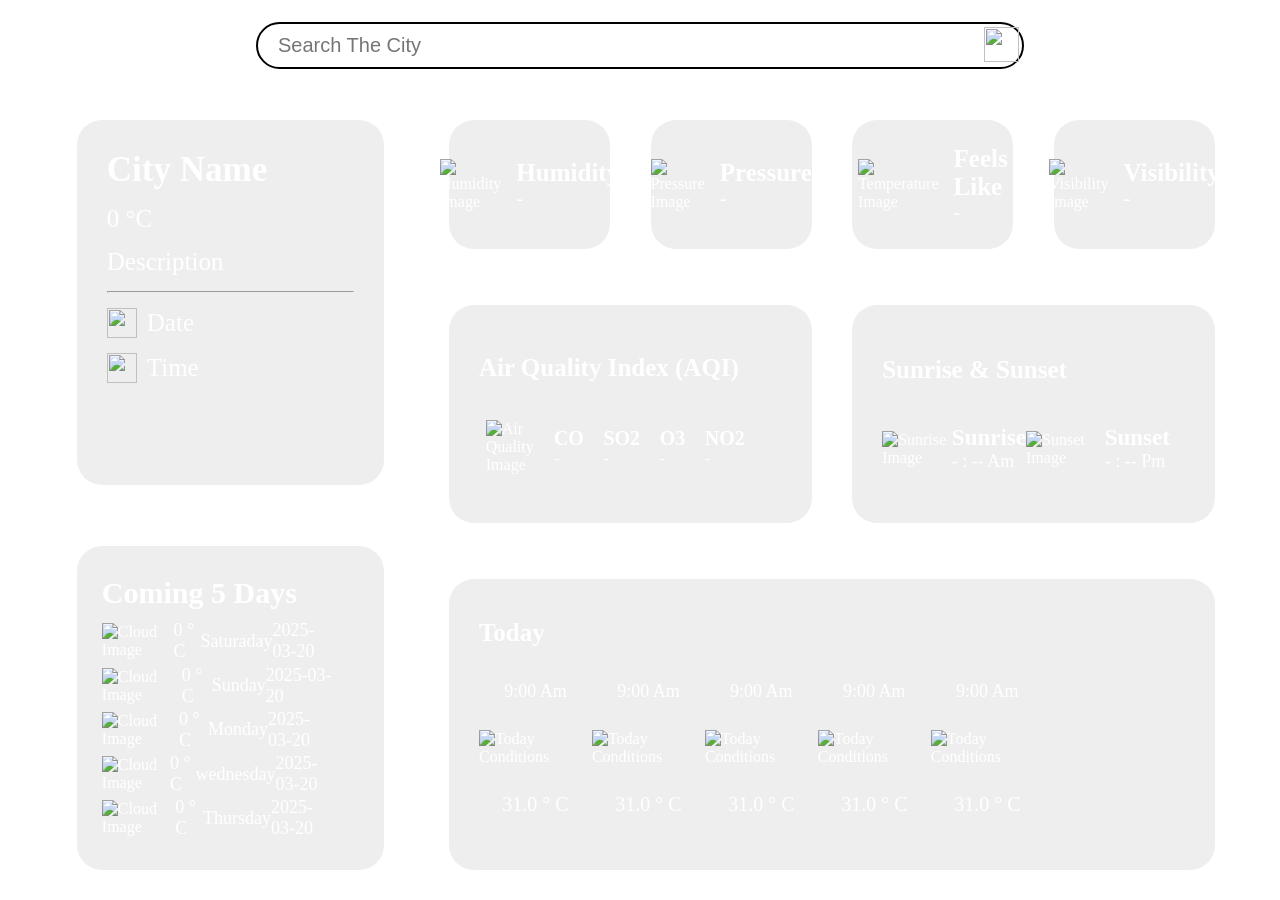
==== index.html @ bb6dbdc1 "Add files via upload" ====
<!DOCTYPE html>
<html lang="en">

<head>
    <meta charset="UTF-8">
    <meta name="viewport" content="width=device-width, initial-scale=1.0">
    <title>Weather Application</title>
    <link rel="stylesheet" href="style.css">
</head>

<body>
    <div class="navBar">
        <div class="searchBarContent">
            <input type="text" class="searchBar" placeholder="Search The City" id="inputField">
            <img src="./assets/search.png" class="searchIcon" id="searchButton">
        </div>
    </div>

    <div class="mainContent">
        <div class="leftContent">
            <div class="currentTemp">
                <h5 id="cityName">City Name</h5>
                <p id="temperature">0 &deg;C</p>
                <p id="description">Description</p>
                <hr>
                <div class="displayDate">
                    <img src="./assets/calendar.png" class="calendarIcon">
                    <p id="currentDate">Date</p>
                </div>
                <div class="displayTime">
                    <img src="./assets/time.png" class="clockIcon">
                    <p id="currentTime">Time</p>
                </div>
            </div>
            <div class="nextFiveDays">
                <div>
                    <h5>Coming 5 Days</h5>
                </div>
                <div class="fiveDaysDiv" id="forecastContainer">
                    <div class="fiveDays">
                        <div>
                            <img src="./assets/cloud.png" alt="Cloud Image" class="fiveDaysIcon">
                        </div>
                        <p>0 &deg; C</p>
                        <p>Saturaday</p>
                        <p>2025-03-20</p>
                    </div>
                    <div class="fiveDays">
                        <div>
                            <img src="./assets/cloud.png" alt="Cloud Image" class="fiveDaysIcon">
                        </div>
                        <p>0 &deg; C</p>
                        <p>Sunday</p>
                        <p>2025-03-20</p>
                    </div>
                    <div class="fiveDays">
                        <div>
                            <img src="./assets/cloud.png" alt="Cloud Image" class="fiveDaysIcon">
                        </div>
                        <p>0 &deg; C</p>
                        <p>Monday</p>
                        <p>2025-03-20</p>
                    </div>
                    <div class="fiveDays">
                        <div>
                            <img src="./assets/cloud.png" alt="Cloud Image" class="fiveDaysIcon">
                        </div>
                        <p>0 &deg; C</p>
                        <p>wednesday</p>
                        <p>2025-03-20</p>
                    </div>
                    <div class="fiveDays">
                        <div>
                            <img src="./assets/cloud.png" alt="Cloud Image" class="fiveDaysIcon">
                        </div>
                        <p>0 &deg; C</p>
                        <p>Thursday</p>
                        <p>2025-03-20</p>
                    </div>
                </div>
            </div>
        </div>


        <div class="rightContent">
            <div class="topSection">
                <div class="humidity topChilds">
                    <div>
                        <img src="./assets/flood.png" alt="Humidity Image" class="topChildIcons">
                    </div>
                    <div>
                        <h5>Humidity</h5>
                        <p id="displayHumidity">-</p>
                    </div>
                </div>
                <div class="pressure topChilds">
                    <div>
                        <img src="./assets/pressure.png" alt="Pressure Image" class="topChildIcons">
                    </div>
                    <div>
                        <h5>Pressure</h5>
                        <p id="displayPressure">-</p>
                    </div>
                </div>
                <div class="feelsLike topChilds">
                    <div>
                        <img src="./assets/hot.png" alt="Temperature Image" class="topChildIcons">
                    </div>
                    <div>
                        <h5>Feels Like</h5>
                        <p id="displayFeelsLike">-</p>
                    </div>
                </div>
                <div class="visiblity topChilds">
                    <div>
                        <img src="./assets/eye.png" alt="Visibility Image" class="topChildIcons">
                    </div>
                    <div>
                        <h5>Visibility</h5>
                        <p id="displayVisibility">-</p>
                    </div>
                </div>
            </div>

            <div class="midSection">
                <div class="airQuality midChilds">
                    <div>
                        <h5>Air Quality Index (AQI)</h5>
                    </div>
                    <div class="airQualityDiv">
                        <div class="airQualityIconDiv">
                            <img src="assets/wind.png" alt="Air Quality Image" class="midChildIcons">
                        </div>
                        <div class="airQualitySections">
                            <div>
                                <h6>CO</h6>
                                <p id="displayCO">-</p>
                            </div>
                            <div>
                                <h6>SO2</h6>
                                <p id="displaySO2">-</p>
                            </div>
                            <div>
                                <h6>O3</h6>
                                <p id="displayO3">-</p>
                            </div>
                            <div>
                                <h6>NO2</h6>
                                <p id="displayNO2">-</p>
                            </div>
                        </div>
                    </div>
                </div>

                <div class="sunCondition midChilds">
                    <div>
                        <h5>Sunrise & Sunset</h5>
                    </div>
                    <div class="sunConditionsDiv">
                        <div class="sunRiseDiv">
                            <div>
                                <img src="./assets/sun.png" alt="Sunrise Image" class="sunIcon">
                            </div>
                            <div>
                                <h6>Sunrise</h6>
                                <p id="displaySunriseTime">- : -- Am</p>
                            </div>
                        </div>
                        <div class="sunSetDiv">
                            <div>
                                <img src="./assets/moon.png" alt="Sunset Image" class="moonIcon">
                            </div>
                            <div>
                                <h6>Sunset</h6>
                                <p id="displaySunsetTime">- : -- Pm</p>
                            </div>
                        </div>
                    </div>
                </div>
            </div>

            <div class="bottomSection">
                <div class="today">
                    <div>
                        <h5>Today</h5>
                    </div>
                    <div class="todayDiv" id="todayTempContainer">
                        <div class="todayRow">
                            <p class="timeDisp">9:00 Am</p>
                            <div>
                                <img src="./assets/cloudy.png" alt="Today Conditions" class="todayIcon">
                            </div>
                            <p class="tempDisp">31.0 &deg; C</p>
                        </div>
                        <div class="todayRow">
                            <p class="timeDisp">9:00 Am</p>
                            <div>
                                <img src="./assets/cloudy.png" alt="Today Conditions" class="todayIcon">
                            </div>
                            <p class="tempDisp">31.0 &deg; C</p>
                        </div>
                        <div class="todayRow">
                            <p class="timeDisp">9:00 Am</p>
                            <div>
                                <img src="./assets/cloudy.png" alt="Today Conditions" class="todayIcon">
                            </div>
                            <p class="tempDisp">31.0 &deg; C</p>
                        </div>
                        <div class="todayRow">
                            <p class="timeDisp">9:00 Am</p>
                            <div>
                                <img src="./assets/cloudy.png" alt="Today Conditions" class="todayIcon">
                            </div>
                            <p class="tempDisp">31.0 &deg; C</p>
                        </div>
                        <div class="todayRow">
                            <p class="timeDisp">9:00 Am</p>
                            <div>
                                <img src="./assets/cloudy.png" alt="Today Conditions" class="todayIcon">
                            </div>
                            <p class="tempDisp">31.0 &deg; C</p>
                        </div>
                    </div>
                </div>
            </div>
        </div>
    </div>


    <script src="script.js"></script>
</body>

</html>
---- style.css ----
* {
    margin: 0px;
    padding: 0px;
    box-sizing: border-box;
}

body {
    background-image: url("./assets/background.jpeg");
    background-repeat: no-repeat;
    background-position: center;
    background-attachment: fixed;
    background-size: cover;
}

.navBar {
    height: 10vh;
    display: flex;
    align-items: center;
    justify-content: center;
}

.searchBarContent {
    width: 60%;
    position: relative;
}

input {
    border-radius: 25px;
    width: 100%;
    padding: 10px 20px;
    font-size: 20px;
    border: 2px solid black;
}

.searchIcon {
    position: absolute;
    top: 5px;
    right: 5px;
    width: 35px;
    height: 35px;
}

.searchIcon:hover {
    cursor: pointer;
}

.mainContent {
    height: 90vh;
    display: flex;
    color: white;
}

.leftContent {
    width: 30%;
    display: flex;
    flex-direction: column;
    align-items: end;
    justify-content: space-around;
}

.currentTemp {
    width: 80%;
    height: 45%;
    background-color: rgba(212, 212, 212, 0.4);
    border-radius: 25px;
    backdrop-filter: blur(15px);
    padding: 30px;
    display: flex;
    flex-direction: column;
    gap: 15px;
}

.currentTemp h5 {
    font-size: 35px;
}

.currentTemp p {
    font-size: 25px;
}

.displayDate {
    display: flex;
    align-items: center;
    gap: 10px;
}

.calendarIcon {
    width: 30px;
    height: 30px;
}

.displayTime {
    display: flex;
    align-items: center;
    gap: 10px;
}

.clockIcon {
    width: 30px;
    height: 30px;
}


.nextFiveDays {
    width: 80%;
    height: 40%;
    background-color: rgba(212, 212, 212, 0.4);
    border-radius: 25px;
    backdrop-filter: blur(15px);
    padding: 25px;
    display: flex;
    flex-direction: column;
    justify-content: space-around;
}

.fiveDaysIcon {
    width: 25px;
    height: 25px;
}

.nextFiveDays h5 {
    font-size: 30px;
}

.fiveDaysDiv {
    width: 90%;
    height: 80%;
    display: flex;
    flex-direction: column;
    justify-content: space-between;
}

.fiveDays {
    display: flex;
    align-items: center;
    justify-content: space-between;
}

.fiveDays p {
    font-size: 18px;
}

.rightContent {
    width: 70%;
    display: flex;
    align-items: center;
    justify-content: space-around;
    flex-direction: column;
}

.topSection {
    width: 90%;
    height: 20%;
    display: flex;
    align-items: center;
    justify-content: space-around;
}

.topChilds {
    height: 80%;
    width: 20%;
    background-color: rgba(212, 212, 212, 0.4);
    border-radius: 25px;
    padding: 15px;
    display: flex;
    align-items: center;
    justify-content: center;
    gap: 15px;
}


.topChildIcons {
    width: 35px;
    height: 35px;
}

.topChilds h5 {
    font-size: 25px;
}

.topChilds p {
    font-size: 20px;
}


.midSection {
    height: 30%;
    width: 90%;
    display: flex;
    align-items: center;
    justify-content: space-around;
}

.midChilds {
    width: 45%;
    height: 90%;
    background-color: rgba(212, 212, 212, 0.4);
    border-radius: 25px;
    padding: 30px;
}

.midChilds h5 {
    font-size: 25px;
}

.airQuality {
    display: flex;
    align-items: start;
    justify-content: space-around;
    flex-direction: column;
}

.airQualityDiv {
    display: flex;
    align-items: center;
    justify-content: space-around;
    width: 90%;
}

.airQualityIconDiv {
    width: 20%;
}

.airQualityDiv img {
    width: 50px;
    height: 50px;
}

.airQualitySections {
    width: 70%;
    display: flex;
    align-items: center;
    justify-content: space-between;
}

.airQualitySections h6 {
    font-size: 20px;
}

.airQualitySections p {
    font-size: 16px;
}

.sunCondition {
    display: flex;
    align-items: start;
    justify-content: space-around;
    flex-direction: column;
}

.sunConditionsDiv {
    width: 95%;
    display: flex;
    align-items: center;
    justify-content: space-between;
}

.sunConditionsDiv h6 {
    font-size: 23px;
}

.sunConditionsDiv p {
    font-size: 18px;
}

.sunRiseDiv {
    width: 50%;
    display: flex;
    align-items: center;
    justify-content: space-around;
}

.sunRiseDiv img {
    width: 65px;
    height: 65px;
}

.sunSetDiv {
    width: 50%;
    display: flex;
    align-items: center;
    justify-content: space-around;
}

.sunSetDiv img {
    width: 65px;
    height: 65px;
}


.bottomSection {
    height: 40%;
    width: 90%;
    display: flex;
    align-items: center;
    justify-content: center;
}

.today {
    height: 90%;
    width: 95%;
    padding: 30px;
    background-color: rgba(212, 212, 212, 0.4);
    border-radius: 25px;
    display: flex;
    align-items: start;
    flex-direction: column;
    justify-content: space-around;
}


.today h5 {
    font-size: 25px;
}

.todayDiv {
    display: flex;
    align-items: center;
    justify-content: space-around;
    height: 70%;
    width: 80%;
}

.todayRow {
    height: 100%;
    display: flex;
    align-items: center;
    justify-content: space-around;
    flex-direction: column;
}

.todayRow img {
    width: 40px;
    height: 40px;
}

.timeDisp {
    font-size: 18px;
}

.tempDisp {
    font-size: 20px;
}
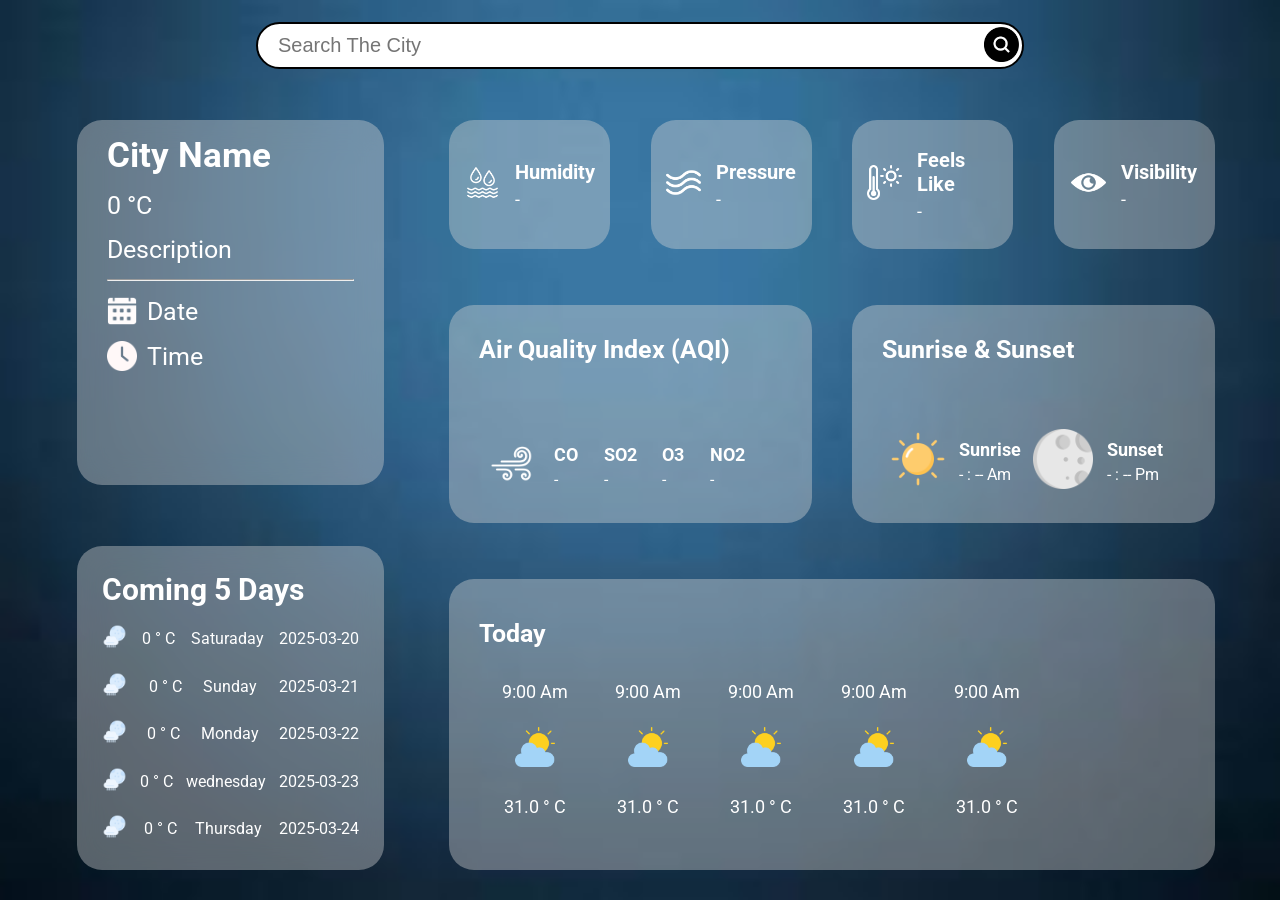
==== commit aeaebd9a: "Initial commit" ====
--- a/index.html
+++ b/index.html
@@ -1,233 +1,236 @@
-<!DOCTYPE html>
-<html lang="en">
-
-<head>
-    <meta charset="UTF-8">
-    <meta name="viewport" content="width=device-width, initial-scale=1.0">
-    <title>Weather Application</title>
-    <link rel="stylesheet" href="style.css">
-</head>
-
-<body>
-    <div class="navBar">
-        <div class="searchBarContent">
-            <input type="text" class="searchBar" placeholder="Search The City" id="inputField">
-            <img src="./assets/search.png" class="searchIcon" id="searchButton">
-        </div>
-    </div>
-
-    <div class="mainContent">
-        <div class="leftContent">
-            <div class="currentTemp">
-                <h5 id="cityName">City Name</h5>
-                <p id="temperature">0 &deg;C</p>
-                <p id="description">Description</p>
-                <hr>
-                <div class="displayDate">
-                    <img src="./assets/calendar.png" class="calendarIcon">
-                    <p id="currentDate">Date</p>
-                </div>
-                <div class="displayTime">
-                    <img src="./assets/time.png" class="clockIcon">
-                    <p id="currentTime">Time</p>
-                </div>
-            </div>
-            <div class="nextFiveDays">
-                <div>
-                    <h5>Coming 5 Days</h5>
-                </div>
-                <div class="fiveDaysDiv" id="forecastContainer">
-                    <div class="fiveDays">
-                        <div>
-                            <img src="./assets/cloud.png" alt="Cloud Image" class="fiveDaysIcon">
-                        </div>
-                        <p>0 &deg; C</p>
-                        <p>Saturaday</p>
-                        <p>2025-03-20</p>
-                    </div>
-                    <div class="fiveDays">
-                        <div>
-                            <img src="./assets/cloud.png" alt="Cloud Image" class="fiveDaysIcon">
-                        </div>
-                        <p>0 &deg; C</p>
-                        <p>Sunday</p>
-                        <p>2025-03-20</p>
-                    </div>
-                    <div class="fiveDays">
-                        <div>
-                            <img src="./assets/cloud.png" alt="Cloud Image" class="fiveDaysIcon">
-                        </div>
-                        <p>0 &deg; C</p>
-                        <p>Monday</p>
-                        <p>2025-03-20</p>
-                    </div>
-                    <div class="fiveDays">
-                        <div>
-                            <img src="./assets/cloud.png" alt="Cloud Image" class="fiveDaysIcon">
-                        </div>
-                        <p>0 &deg; C</p>
-                        <p>wednesday</p>
-                        <p>2025-03-20</p>
-                    </div>
-                    <div class="fiveDays">
-                        <div>
-                            <img src="./assets/cloud.png" alt="Cloud Image" class="fiveDaysIcon">
-                        </div>
-                        <p>0 &deg; C</p>
-                        <p>Thursday</p>
-                        <p>2025-03-20</p>
-                    </div>
-                </div>
-            </div>
-        </div>
-
-
-        <div class="rightContent">
-            <div class="topSection">
-                <div class="humidity topChilds">
-                    <div>
-                        <img src="./assets/flood.png" alt="Humidity Image" class="topChildIcons">
-                    </div>
-                    <div>
-                        <h5>Humidity</h5>
-                        <p id="displayHumidity">-</p>
-                    </div>
-                </div>
-                <div class="pressure topChilds">
-                    <div>
-                        <img src="./assets/pressure.png" alt="Pressure Image" class="topChildIcons">
-                    </div>
-                    <div>
-                        <h5>Pressure</h5>
-                        <p id="displayPressure">-</p>
-                    </div>
-                </div>
-                <div class="feelsLike topChilds">
-                    <div>
-                        <img src="./assets/hot.png" alt="Temperature Image" class="topChildIcons">
-                    </div>
-                    <div>
-                        <h5>Feels Like</h5>
-                        <p id="displayFeelsLike">-</p>
-                    </div>
-                </div>
-                <div class="visiblity topChilds">
-                    <div>
-                        <img src="./assets/eye.png" alt="Visibility Image" class="topChildIcons">
-                    </div>
-                    <div>
-                        <h5>Visibility</h5>
-                        <p id="displayVisibility">-</p>
-                    </div>
-                </div>
-            </div>
-
-            <div class="midSection">
-                <div class="airQuality midChilds">
-                    <div>
-                        <h5>Air Quality Index (AQI)</h5>
-                    </div>
-                    <div class="airQualityDiv">
-                        <div class="airQualityIconDiv">
-                            <img src="assets/wind.png" alt="Air Quality Image" class="midChildIcons">
-                        </div>
-                        <div class="airQualitySections">
-                            <div>
-                                <h6>CO</h6>
-                                <p id="displayCO">-</p>
-                            </div>
-                            <div>
-                                <h6>SO2</h6>
-                                <p id="displaySO2">-</p>
-                            </div>
-                            <div>
-                                <h6>O3</h6>
-                                <p id="displayO3">-</p>
-                            </div>
-                            <div>
-                                <h6>NO2</h6>
-                                <p id="displayNO2">-</p>
-                            </div>
-                        </div>
-                    </div>
-                </div>
-
-                <div class="sunCondition midChilds">
-                    <div>
-                        <h5>Sunrise & Sunset</h5>
-                    </div>
-                    <div class="sunConditionsDiv">
-                        <div class="sunRiseDiv">
-                            <div>
-                                <img src="./assets/sun.png" alt="Sunrise Image" class="sunIcon">
-                            </div>
-                            <div>
-                                <h6>Sunrise</h6>
-                                <p id="displaySunriseTime">- : -- Am</p>
-                            </div>
-                        </div>
-                        <div class="sunSetDiv">
-                            <div>
-                                <img src="./assets/moon.png" alt="Sunset Image" class="moonIcon">
-                            </div>
-                            <div>
-                                <h6>Sunset</h6>
-                                <p id="displaySunsetTime">- : -- Pm</p>
-                            </div>
-                        </div>
-                    </div>
-                </div>
-            </div>
-
-            <div class="bottomSection">
-                <div class="today">
-                    <div>
-                        <h5>Today</h5>
-                    </div>
-                    <div class="todayDiv" id="todayTempContainer">
-                        <div class="todayRow">
-                            <p class="timeDisp">9:00 Am</p>
-                            <div>
-                                <img src="./assets/cloudy.png" alt="Today Conditions" class="todayIcon">
-                            </div>
-                            <p class="tempDisp">31.0 &deg; C</p>
-                        </div>
-                        <div class="todayRow">
-                            <p class="timeDisp">9:00 Am</p>
-                            <div>
-                                <img src="./assets/cloudy.png" alt="Today Conditions" class="todayIcon">
-                            </div>
-                            <p class="tempDisp">31.0 &deg; C</p>
-                        </div>
-                        <div class="todayRow">
-                            <p class="timeDisp">9:00 Am</p>
-                            <div>
-                                <img src="./assets/cloudy.png" alt="Today Conditions" class="todayIcon">
-                            </div>
-                            <p class="tempDisp">31.0 &deg; C</p>
-                        </div>
-                        <div class="todayRow">
-                            <p class="timeDisp">9:00 Am</p>
-                            <div>
-                                <img src="./assets/cloudy.png" alt="Today Conditions" class="todayIcon">
-                            </div>
-                            <p class="tempDisp">31.0 &deg; C</p>
-                        </div>
-                        <div class="todayRow">
-                            <p class="timeDisp">9:00 Am</p>
-                            <div>
-                                <img src="./assets/cloudy.png" alt="Today Conditions" class="todayIcon">
-                            </div>
-                            <p class="tempDisp">31.0 &deg; C</p>
-                        </div>
-                    </div>
-                </div>
-            </div>
-        </div>
-    </div>
-
-
-    <script src="script.js"></script>
-</body>
-
+<!DOCTYPE html>
+<html lang="en">
+
+<head>
+    <meta charset="UTF-8">
+    <meta name="viewport" content="width=device-width, initial-scale=1.0">
+    <title>Weather Application</title>
+    <link rel="stylesheet" href="style.css">
+    <link rel="preconnect" href="https://fonts.googleapis.com">
+    <link rel="preconnect" href="https://fonts.gstatic.com" crossorigin>
+    <link href="https://fonts.googleapis.com/css2?family=Roboto:ital,wght@0,100..900;1,100..900&display=swap" rel="stylesheet">
+</head>
+
+<body>
+    <div class="navBar">
+        <div class="searchBarContent">
+            <input type="text" class="searchBar" placeholder="Search The City" id="inputField">
+            <img src="./assets/search.png" class="searchIcon" id="searchButton">
+        </div>
+    </div>
+
+    <div class="mainContent">
+        <div class="leftContent">
+            <div class="currentTemp">
+                <h5 id="cityName">City Name</h5>
+                <p id="temperature">0 &deg;C</p>
+                <p id="description">Description</p>
+                <hr>
+                <div class="displayDate">
+                    <img src="./assets/calendar.png" class="calendarIcon">
+                    <p id="currentDate">Date</p>
+                </div>
+                <div class="displayTime">
+                    <img src="./assets/time.png" class="clockIcon">
+                    <p id="currentTime">Time</p>
+                </div>
+            </div>
+            <div class="nextFiveDays">
+                <div>
+                    <h5>Coming 5 Days</h5>
+                </div>
+                <div class="fiveDaysDiv" id="forecastContainer">
+                    <div class="fiveDays">
+                        <div>
+                            <img src="./assets/cloud.png" alt="Cloud Image" class="fiveDaysIcon">
+                        </div>
+                        <p>0 &deg; C</p>
+                        <p>Saturaday</p>
+                        <p>2025-03-20</p>
+                    </div>
+                    <div class="fiveDays">
+                        <div>
+                            <img src="./assets/cloud.png" alt="Cloud Image" class="fiveDaysIcon">
+                        </div>
+                        <p>0 &deg; C</p>
+                        <p>Sunday</p>
+                        <p>2025-03-21</p>
+                    </div>
+                    <div class="fiveDays">
+                        <div>
+                            <img src="./assets/cloud.png" alt="Cloud Image" class="fiveDaysIcon">
+                        </div>
+                        <p>0 &deg; C</p>
+                        <p>Monday</p>
+                        <p>2025-03-22</p>
+                    </div>
+                    <div class="fiveDays">
+                        <div>
+                            <img src="./assets/cloud.png" alt="Cloud Image" class="fiveDaysIcon">
+                        </div>
+                        <p>0 &deg; C</p>
+                        <p>wednesday</p>
+                        <p>2025-03-23</p>
+                    </div>
+                    <div class="fiveDays">
+                        <div>
+                            <img src="./assets/cloud.png" alt="Cloud Image" class="fiveDaysIcon">
+                        </div>
+                        <p>0 &deg; C</p>
+                        <p>Thursday</p>
+                        <p>2025-03-24</p>
+                    </div>
+                </div>
+            </div>
+        </div>
+
+
+        <div class="rightContent">
+            <div class="topSection">
+                <div class="humidity topChilds">
+                    <div>
+                        <img src="./assets/flood.png" alt="Humidity Image" class="topChildIcons">
+                    </div>
+                    <div>
+                        <h5>Humidity</h5>
+                        <p id="displayHumidity">-</p>
+                    </div>
+                </div>
+                <div class="pressure topChilds">
+                    <div>
+                        <img src="./assets/pressure.png" alt="Pressure Image" class="topChildIcons">
+                    </div>
+                    <div>
+                        <h5>Pressure</h5>
+                        <p id="displayPressure">-</p>
+                    </div>
+                </div>
+                <div class="feelsLike topChilds">
+                    <div>
+                        <img src="./assets/hot.png" alt="Temperature Image" class="topChildIcons">
+                    </div>
+                    <div>
+                        <h5>Feels Like</h5>
+                        <p id="displayFeelsLike">-</p>
+                    </div>
+                </div>
+                <div class="visiblity topChilds">
+                    <div>
+                        <img src="./assets/eye.png" alt="Visibility Image" class="topChildIcons">
+                    </div>
+                    <div>
+                        <h5>Visibility</h5>
+                        <p id="displayVisibility">-</p>
+                    </div>
+                </div>
+            </div>
+
+            <div class="midSection">
+                <div class="airQuality midChilds">
+                    <div>
+                        <h5>Air Quality Index (AQI)</h5>
+                    </div>
+                    <div class="airQualityDiv">
+                        <div class="airQualityIconDiv">
+                            <img src="assets/wind.png" alt="Air Quality Image" class="midChildIcons">
+                        </div>
+                        <div class="airQualitySections">
+                            <div>
+                                <h6>CO</h6>
+                                <p id="displayCO">-</p>
+                            </div>
+                            <div>
+                                <h6>SO2</h6>
+                                <p id="displaySO2">-</p>
+                            </div>
+                            <div>
+                                <h6>O3</h6>
+                                <p id="displayO3">-</p>
+                            </div>
+                            <div>
+                                <h6>NO2</h6>
+                                <p id="displayNO2">-</p>
+                            </div>
+                        </div>
+                    </div>
+                </div>
+
+                <div class="sunCondition midChilds">
+                    <div>
+                        <h5>Sunrise & Sunset</h5>
+                    </div>
+                    <div class="sunConditionsDiv">
+                        <div class="sunRiseDiv">
+                            <div>
+                                <img src="./assets/sun.png" alt="Sunrise Image" class="sunIcon">
+                            </div>
+                            <div>
+                                <h6>Sunrise</h6>
+                                <p id="displaySunriseTime">- : -- Am</p>
+                            </div>
+                        </div>
+                        <div class="sunSetDiv">
+                            <div>
+                                <img src="./assets/moon.png" alt="Sunset Image" class="moonIcon">
+                            </div>
+                            <div>
+                                <h6>Sunset</h6>
+                                <p id="displaySunsetTime">- : -- Pm</p>
+                            </div>
+                        </div>
+                    </div>
+                </div>
+            </div>
+
+            <div class="bottomSection">
+                <div class="today">
+                    <div>
+                        <h5>Today</h5>
+                    </div>
+                    <div class="todayDiv" id="todayTempContainer">
+                        <div class="todayRow">
+                            <p class="timeDisp">9:00 Am</p>
+                            <div>
+                                <img src="./assets/cloudy.png" alt="Today Conditions" class="todayIcon">
+                            </div>
+                            <p class="tempDisp">31.0 &deg; C</p>
+                        </div>
+                        <div class="todayRow">
+                            <p class="timeDisp">9:00 Am</p>
+                            <div>
+                                <img src="./assets/cloudy.png" alt="Today Conditions" class="todayIcon">
+                            </div>
+                            <p class="tempDisp">31.0 &deg; C</p>
+                        </div>
+                        <div class="todayRow">
+                            <p class="timeDisp">9:00 Am</p>
+                            <div>
+                                <img src="./assets/cloudy.png" alt="Today Conditions" class="todayIcon">
+                            </div>
+                            <p class="tempDisp">31.0 &deg; C</p>
+                        </div>
+                        <div class="todayRow">
+                            <p class="timeDisp">9:00 Am</p>
+                            <div>
+                                <img src="./assets/cloudy.png" alt="Today Conditions" class="todayIcon">
+                            </div>
+                            <p class="tempDisp">31.0 &deg; C</p>
+                        </div>
+                        <div class="todayRow">
+                            <p class="timeDisp">9:00 Am</p>
+                            <div>
+                                <img src="./assets/cloudy.png" alt="Today Conditions" class="todayIcon">
+                            </div>
+                            <p class="tempDisp">31.0 &deg; C</p>
+                        </div>
+                    </div>
+                </div>
+            </div>
+        </div>
+    </div>
+
+
+    <script src="script.js"></script>
+</body>
+
 </html>
--- a/style.css
+++ b/style.css
@@ -1,343 +1,348 @@
-* {
-    margin: 0px;
-    padding: 0px;
-    box-sizing: border-box;
-}
-
-body {
-    background-image: url("./assets/background.jpeg");
-    background-repeat: no-repeat;
-    background-position: center;
-    background-attachment: fixed;
-    background-size: cover;
-}
-
-.navBar {
-    height: 10vh;
-    display: flex;
-    align-items: center;
-    justify-content: center;
-}
-
-.searchBarContent {
-    width: 60%;
-    position: relative;
-}
-
-input {
-    border-radius: 25px;
-    width: 100%;
-    padding: 10px 20px;
-    font-size: 20px;
-    border: 2px solid black;
-}
-
-.searchIcon {
-    position: absolute;
-    top: 5px;
-    right: 5px;
-    width: 35px;
-    height: 35px;
-}
-
-.searchIcon:hover {
-    cursor: pointer;
-}
-
-.mainContent {
-    height: 90vh;
-    display: flex;
-    color: white;
-}
-
-.leftContent {
-    width: 30%;
-    display: flex;
-    flex-direction: column;
-    align-items: end;
-    justify-content: space-around;
-}
-
-.currentTemp {
-    width: 80%;
-    height: 45%;
-    background-color: rgba(212, 212, 212, 0.4);
-    border-radius: 25px;
-    backdrop-filter: blur(15px);
-    padding: 30px;
-    display: flex;
-    flex-direction: column;
-    gap: 15px;
-}
-
-.currentTemp h5 {
-    font-size: 35px;
-}
-
-.currentTemp p {
-    font-size: 25px;
-}
-
-.displayDate {
-    display: flex;
-    align-items: center;
-    gap: 10px;
-}
-
-.calendarIcon {
-    width: 30px;
-    height: 30px;
-}
-
-.displayTime {
-    display: flex;
-    align-items: center;
-    gap: 10px;
-}
-
-.clockIcon {
-    width: 30px;
-    height: 30px;
-}
-
-
-.nextFiveDays {
-    width: 80%;
-    height: 40%;
-    background-color: rgba(212, 212, 212, 0.4);
-    border-radius: 25px;
-    backdrop-filter: blur(15px);
-    padding: 25px;
-    display: flex;
-    flex-direction: column;
-    justify-content: space-around;
-}
-
-.fiveDaysIcon {
-    width: 25px;
-    height: 25px;
-}
-
-.nextFiveDays h5 {
-    font-size: 30px;
-}
-
-.fiveDaysDiv {
-    width: 90%;
-    height: 80%;
-    display: flex;
-    flex-direction: column;
-    justify-content: space-between;
-}
-
-.fiveDays {
-    display: flex;
-    align-items: center;
-    justify-content: space-between;
-}
-
-.fiveDays p {
-    font-size: 18px;
-}
-
-.rightContent {
-    width: 70%;
-    display: flex;
-    align-items: center;
-    justify-content: space-around;
-    flex-direction: column;
-}
-
-.topSection {
-    width: 90%;
-    height: 20%;
-    display: flex;
-    align-items: center;
-    justify-content: space-around;
-}
-
-.topChilds {
-    height: 80%;
-    width: 20%;
-    background-color: rgba(212, 212, 212, 0.4);
-    border-radius: 25px;
-    padding: 15px;
-    display: flex;
-    align-items: center;
-    justify-content: center;
-    gap: 15px;
-}
-
-
-.topChildIcons {
-    width: 35px;
-    height: 35px;
-}
-
-.topChilds h5 {
-    font-size: 25px;
-}
-
-.topChilds p {
-    font-size: 20px;
-}
-
-
-.midSection {
-    height: 30%;
-    width: 90%;
-    display: flex;
-    align-items: center;
-    justify-content: space-around;
-}
-
-.midChilds {
-    width: 45%;
-    height: 90%;
-    background-color: rgba(212, 212, 212, 0.4);
-    border-radius: 25px;
-    padding: 30px;
-}
-
-.midChilds h5 {
-    font-size: 25px;
-}
-
-.airQuality {
-    display: flex;
-    align-items: start;
-    justify-content: space-around;
-    flex-direction: column;
-}
-
-.airQualityDiv {
-    display: flex;
-    align-items: center;
-    justify-content: space-around;
-    width: 90%;
-}
-
-.airQualityIconDiv {
-    width: 20%;
-}
-
-.airQualityDiv img {
-    width: 50px;
-    height: 50px;
-}
-
-.airQualitySections {
-    width: 70%;
-    display: flex;
-    align-items: center;
-    justify-content: space-between;
-}
-
-.airQualitySections h6 {
-    font-size: 20px;
-}
-
-.airQualitySections p {
-    font-size: 16px;
-}
-
-.sunCondition {
-    display: flex;
-    align-items: start;
-    justify-content: space-around;
-    flex-direction: column;
-}
-
-.sunConditionsDiv {
-    width: 95%;
-    display: flex;
-    align-items: center;
-    justify-content: space-between;
-}
-
-.sunConditionsDiv h6 {
-    font-size: 23px;
-}
-
-.sunConditionsDiv p {
-    font-size: 18px;
-}
-
-.sunRiseDiv {
-    width: 50%;
-    display: flex;
-    align-items: center;
-    justify-content: space-around;
-}
-
-.sunRiseDiv img {
-    width: 65px;
-    height: 65px;
-}
-
-.sunSetDiv {
-    width: 50%;
-    display: flex;
-    align-items: center;
-    justify-content: space-around;
-}
-
-.sunSetDiv img {
-    width: 65px;
-    height: 65px;
-}
-
-
-.bottomSection {
-    height: 40%;
-    width: 90%;
-    display: flex;
-    align-items: center;
-    justify-content: center;
-}
-
-.today {
-    height: 90%;
-    width: 95%;
-    padding: 30px;
-    background-color: rgba(212, 212, 212, 0.4);
-    border-radius: 25px;
-    display: flex;
-    align-items: start;
-    flex-direction: column;
-    justify-content: space-around;
-}
-
-
-.today h5 {
-    font-size: 25px;
-}
-
-.todayDiv {
-    display: flex;
-    align-items: center;
-    justify-content: space-around;
-    height: 70%;
-    width: 80%;
-}
-
-.todayRow {
-    height: 100%;
-    display: flex;
-    align-items: center;
-    justify-content: space-around;
-    flex-direction: column;
-}
-
-.todayRow img {
-    width: 40px;
-    height: 40px;
-}
-
-.timeDisp {
-    font-size: 18px;
-}
-
-.tempDisp {
-    font-size: 20px;
+* {
+    margin: 0px;
+    padding: 0px;
+    box-sizing: border-box;
+}
+
+body {
+    background-image: url("./assets/background.jpeg");
+    background-repeat: no-repeat;
+    background-position: center;
+    background-attachment: fixed;
+    background-size: cover;
+    font-family: Roboto;
+}
+
+.navBar {
+    height: 10vh;
+    display: flex;
+    align-items: center;
+    justify-content: center;
+}
+
+.searchBarContent {
+    width: 60%;
+    position: relative;
+}
+
+input {
+    border-radius: 25px;
+    width: 100%;
+    padding: 10px 20px;
+    font-size: 20px;
+    border: 2px solid black;
+}
+
+.searchIcon {
+    position: absolute;
+    top: 5px;
+    right: 5px;
+    width: 35px;
+    height: 35px;
+}
+
+.searchIcon:hover {
+    cursor: pointer;
+}
+
+.mainContent {
+    height: 90vh;
+    display: flex;
+    color: white;
+}
+
+.leftContent {
+    width: 30%;
+    display: flex;
+    flex-direction: column;
+    align-items: end;
+    justify-content: space-around;
+}
+
+.currentTemp {
+    width: 80%;
+    height: 45%;
+    background-color: rgba(212, 212, 212, 0.4);
+    border-radius: 25px;
+    backdrop-filter: blur(15px);
+    padding: 15px 30px;
+    display: flex;
+    flex-direction: column;
+    gap: 15px;
+}
+
+.currentTemp h5 {
+    font-size: 35px;
+}
+
+.currentTemp p {
+    font-size: 25px;
+}
+
+.displayDate {
+    display: flex;
+    align-items: center;
+    gap: 10px;
+}
+
+.calendarIcon {
+    width: 30px;
+    height: 30px;
+}
+
+.displayTime {
+    display: flex;
+    align-items: center;
+    gap: 10px;
+}
+
+.clockIcon {
+    width: 30px;
+    height: 30px;
+}
+
+
+.nextFiveDays {
+    width: 80%;
+    height: 40%;
+    background-color: rgba(212, 212, 212, 0.4);
+    border-radius: 25px;
+    backdrop-filter: blur(15px);
+    padding: 25px;
+    display: flex;
+    flex-direction: column;
+    justify-content: space-around;
+    gap: 15px;
+}
+
+.fiveDaysIcon {
+    width: 25px;
+    height: 25px;
+}
+
+.nextFiveDays h5 {
+    font-size: 30px;
+}
+
+.fiveDaysDiv {
+    width: 100%;
+    height: 80%;
+    display: flex;
+    flex-direction: column;
+    justify-content: space-between;
+}
+
+.fiveDays {
+    display: flex;
+    align-items: center;
+    justify-content: space-between;
+}
+
+.fiveDays p {
+    font-size: 16px;
+}
+
+.rightContent {
+    width: 70%;
+    display: flex;
+    align-items: center;
+    justify-content: space-around;
+    flex-direction: column;
+}
+
+.topSection {
+    width: 90%;
+    height: 20%;
+    display: flex;
+    align-items: center;
+    justify-content: space-around;
+}
+
+.topChilds {
+    height: 80%;
+    width: 20%;
+    background-color: rgba(212, 212, 212, 0.4);
+    border-radius: 25px;
+    padding: 15px;
+    display: flex;
+    align-items: center;
+    justify-content: center;
+    gap: 15px;
+}
+
+
+.topChildIcons {
+    width: 35px;
+    height: 35px;
+}
+
+.topChilds h5 {
+    font-size: 20px;
+    margin-bottom: 5px;
+}
+
+.topChilds p {
+    font-size: 18px;
+}
+
+
+.midSection {
+    height: 30%;
+    width: 90%;
+    display: flex;
+    align-items: center;
+    justify-content: space-around;
+}
+
+.midChilds {
+    width: 45%;
+    height: 90%;
+    background-color: rgba(212, 212, 212, 0.4);
+    border-radius: 25px;
+    padding: 30px;
+}
+
+.midChilds h5 {
+    font-size: 25px;
+}
+
+.airQuality {
+    display: flex;
+    align-items: start;
+    justify-content: space-between;
+    flex-direction: column;
+}
+
+.airQualityDiv {
+    display: flex;
+    align-items: center;
+    justify-content: space-around;
+    width: 90%;
+}
+
+.airQualityIconDiv {
+    width: 20%;
+}
+
+.airQualityDiv img {
+    width: 50px;
+    height: 50px;
+}
+
+.airQualitySections {
+    width: 70%;
+    display: flex;
+    align-items: center;
+    justify-content: space-between;
+}
+
+.airQualitySections h6 {
+    font-size: 18px;
+    margin-bottom: 5px;
+}
+
+.airQualitySections p {
+    font-size: 16px;
+}
+
+.sunCondition {
+    display: flex;
+    align-items: start;
+    justify-content: space-between;
+    flex-direction: column;
+}
+
+.sunConditionsDiv {
+    width: 95%;
+    display: flex;
+    align-items: center;
+    justify-content: space-between;
+}
+
+.sunConditionsDiv h6 {
+    font-size: 18px;
+    margin-bottom: 5px;
+}
+
+.sunConditionsDiv p {
+    font-size: 16px;
+}
+
+.sunRiseDiv {
+    width: 50%;
+    display: flex;
+    align-items: center;
+    justify-content: space-around;
+}
+
+.sunRiseDiv img {
+    width: 60px;
+    height: 60px;
+}
+
+.sunSetDiv {
+    width: 50%;
+    display: flex;
+    align-items: center;
+    justify-content: space-around;
+}
+
+.sunSetDiv img {
+    width: 60px;
+    height: 60px;
+}
+
+
+.bottomSection {
+    height: 40%;
+    width: 90%;
+    display: flex;
+    align-items: center;
+    justify-content: center;
+}
+
+.today {
+    height: 90%;
+    width: 95%;
+    padding: 30px;
+    background-color: rgba(212, 212, 212, 0.4);
+    border-radius: 25px;
+    display: flex;
+    align-items: start;
+    flex-direction: column;
+    justify-content: space-around;
+}
+
+
+.today h5 {
+    font-size: 25px;
+}
+
+.todayDiv {
+    display: flex;
+    align-items: center;
+    justify-content: space-around;
+    height: 70%;
+    width: 80%;
+}
+
+.todayRow {
+    height: 100%;
+    display: flex;
+    align-items: center;
+    justify-content: space-around;
+    flex-direction: column;
+}
+
+.todayRow img {
+    width: 40px;
+    height: 40px;
+}
+
+.timeDisp {
+    font-size: 18px;
+}
+
+.tempDisp {
+    font-size: 18px;
 }
